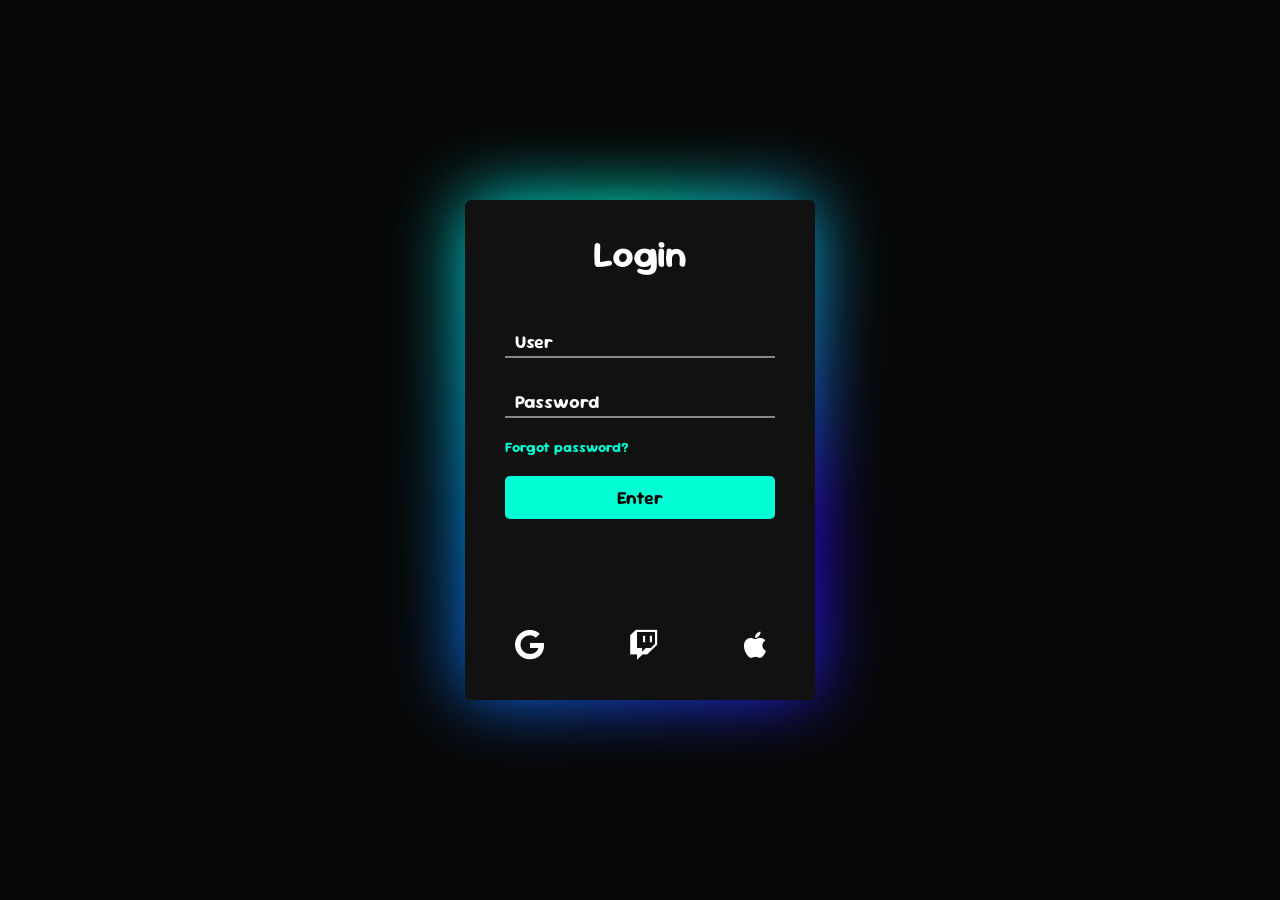
==== index.html @ 1c40a94e "Add files via upload" ====
<!DOCTYPE html>
<html lang="es">
<head>
    <meta charset="UTF-8">
    <title>Login</title>
    <link rel="stylesheet" href="login.css">
    <link rel="stylesheet" href="https://cdnjs.cloudflare.com/ajax/libs/font-awesome/6.0.0-beta3/css/all.min.css">
    <style>
        .error-message {
            color: red;
            margin-top: 10px;
            display: none;
        }
    </style>
</head>
<body>
    <div class="wrapper">
        <h1>Login</h1>

        <form class="login-form" onsubmit="return validateLogin(event)">
            <div class="input-container">
                <input type="text" id="username" placeholder=" " required>
                <label for="username">User</label>
            </div>
            <div class="input-container">
                <input type="password" id="password" placeholder=" " required>
                <label for="password">Password</label>
            </div>

            <a href="#" class="forgot-password">Forgot password?</a>

            <button type="submit" class="login-btn">Enter</button>
            <div id="error-message" class="error-message">Usuario o contraseña incorrectos.</div>
        </form>
        
        <div class="social-icons">
            <a href="#" class="social-icon google">
                <i class="fab fa-google"></i>
            </a>
            
            <a href="#" class="social-icon twitch">
                <i class="fab fa-twitch"></i>
            </a>

            <a href="#" class="social-icon apple">
                <i class="fab fa-apple"></i>
            </a>
        </div>        
    </div>

    <script>
        function validateLogin(event) {
            event.preventDefault(); // Evita que se recargue el formulario

            const username = document.getElementById("username").value;
            const password = document.getElementById("password").value;
            const errorMsg = document.getElementById("error-message");

            if (username === "Thedogsito" && password === "._Thedogsito__.") {
                window.location.href = "ahorros.html";
            } else {
                errorMsg.style.display = "block";
            }

            return false;
        }
    </script>
</body>
</html>
---- login.css ----
@import url('https://fonts.googleapis.com/css2?family=Sour+Gummy:ital,wght@0,100..900;1,100..900&display=swap');

* {
    margin: 0;
    padding: 0;
    box-sizing: border-box;
    font-family: 'Sour Gummy', sans-serif;
}
body {
    animation: body-illumination 2s ease-in-out forwards;
}

@keyframes body-illumination {
    0% {
        background-color: #505050;
    }
    100% {
        background-color: #070707;
    }
}

body {
    height: 100vh;
    background-color: #070707;
    background-size: cover;
    align-items: center;
    justify-content: center;
    display: flex;
}

.wrapper {
    max-width: 500px;
    min-width: 350px;
    height: 500px;
    background-color: #111111;
    border-radius: 5px;
    margin: 30px;
    position: relative;
}

@keyframes explosion {
    0% {
        filter: blur(10px);
        opacity: 1;
    }
    50% {
        filter: blur(36px);
        opacity: 1;
    }
    75% {
        filter: blur(35px);
        opacity: 1;
    }
}

@property --angle {
    syntax: '<angle>';
    initial-value: 0deg;
    inherits: false;
}

.wrapper::after,
.wrapper::before {
    top: 0;
    left: 0;
    content: "";
    background: conic-gradient(from var(--angle), #00ffd5, #2f00ff, rgb(0, 153, 255), #00ffd5);
    width: 98%;
    height: 98%;
    position: absolute;
    z-index: -1;
    padding: 3px;
    border-radius: 5px;
    animation: rotate 4s linear infinite, explosion 2s ease-in-out alternate;
}

.wrapper::before {
    filter: blur(35px);
    opacity: 1;
}

@keyframes rotate {
    0% {
        --angle: 0deg;
    }
    100% {
        --angle: 360deg;
    }
}

h1 {
    text-align: center;
    font-size: calc(1.5em + 1vw);
    font-weight: bold;
    margin-top: 30px;
    color: #ffffff;
}

.social-icons {
    display: flex;
    justify-content: flex-start; /* Alineado a la izquierda */
    gap: 65px;
    position: absolute;
    bottom: 20px; /* Alineación en la parte de abajo */
    left: 40px; /* Ajustamos un poco la distancia desde la izquierda */
    padding: 10px 0; /* Mantenemos el padding consistente con otros componentes */
}

.social-icon i {
    font-size: 30px;
    color: white; /* Los íconos son blancos por defecto */
    transition: transform 0.3s ease, color 0.3s ease;
    padding: 10px; /* Consistencia con el padding de otros componentes */
    border-radius: 50%; /* Opcional: Para darles una forma redondeada */
}

.social-icon.google i {
    color: white;
}

.social-icon.twitch i {
    color: white;
}

.social-icon.apple i {
    color: white;
}

.social-icon.google:hover i {
    transform: translateY(-5px);
    color: #ff3535;
}

.social-icon.twitch:hover i {
    transform: translateY(-5px);
    color: #7b0086;
}

.social-icon:hover i {
    transform: translateY(-5px); 
    color: #ffffff; 
}

.forgot-register {
    text-align: left;
    margin-top: 20px;
}

.login-form {
    padding: 0 40px;
    margin-top: 40px; /* Aquí agregamos el margen superior */
}

.input-container {
    position: relative;
    margin-bottom: 20px;
}

input {
    height: 40px;
    width: 100%;
    border-radius: 0;
    outline: none;
    padding: 10px;
    font-size: 18px;
    font-weight: bold;
    background-color: transparent;
    color: white;
    border: none;
    border-bottom: 2px solid #888;
    transition: all 0.3s ease-in-out;
}

input:focus {
    border-bottom: 2px solid white;
}

input:focus + label,
input:not(:placeholder-shown) + label {
    font-size: 14px;
    color: #00ffd5;
    top: -10px;
}

label {
    position: absolute;
    left: 10px;
    top: 12px;
    font-size: 18px;
    font-weight: bold;
    color: white;
    transition: all 0.3s ease-in-out;
    pointer-events: none;
}

.forgot-password {
    font-size: 14px;
    font-weight: bold;
    color: #00ffd5;
    text-decoration: none;
    margin-top: 10px;
    display: block;
    text-align: left;
}

.forgot-password:hover {
    color: white;
}

.login-btn {
    margin-top: 20px;
    padding: 10px;
    width: 100%;
    font-size: 18px;
    font-weight: bold;
    background-color: #00ffd5;
    border: none;
    border-radius: 5px;
    cursor: pointer;
}

.login-btn:hover {
    background-color: #00b0a7;
}

.forgot-register {
    text-align: center;
    margin-top: 20px;
}

.register-btn {
    text-decoration: none;
    font-size: 16px;
    font-weight: bold;
    color: white;
    display: block;
    text-align: center;
    margin: 0 auto;
    width: fit-content;
}

.register-btn:hover {
    color: #00ffd5;
}

.loginl-btn {
    text-decoration: none;
    font-size: 16px;
    font-weight: bold;
    color: white;
    display: block;
    text-align: center;
    margin: 0 auto;
    width: fit-content;
}

.loginl-btn:hover {
    color: #00ffd5;
}
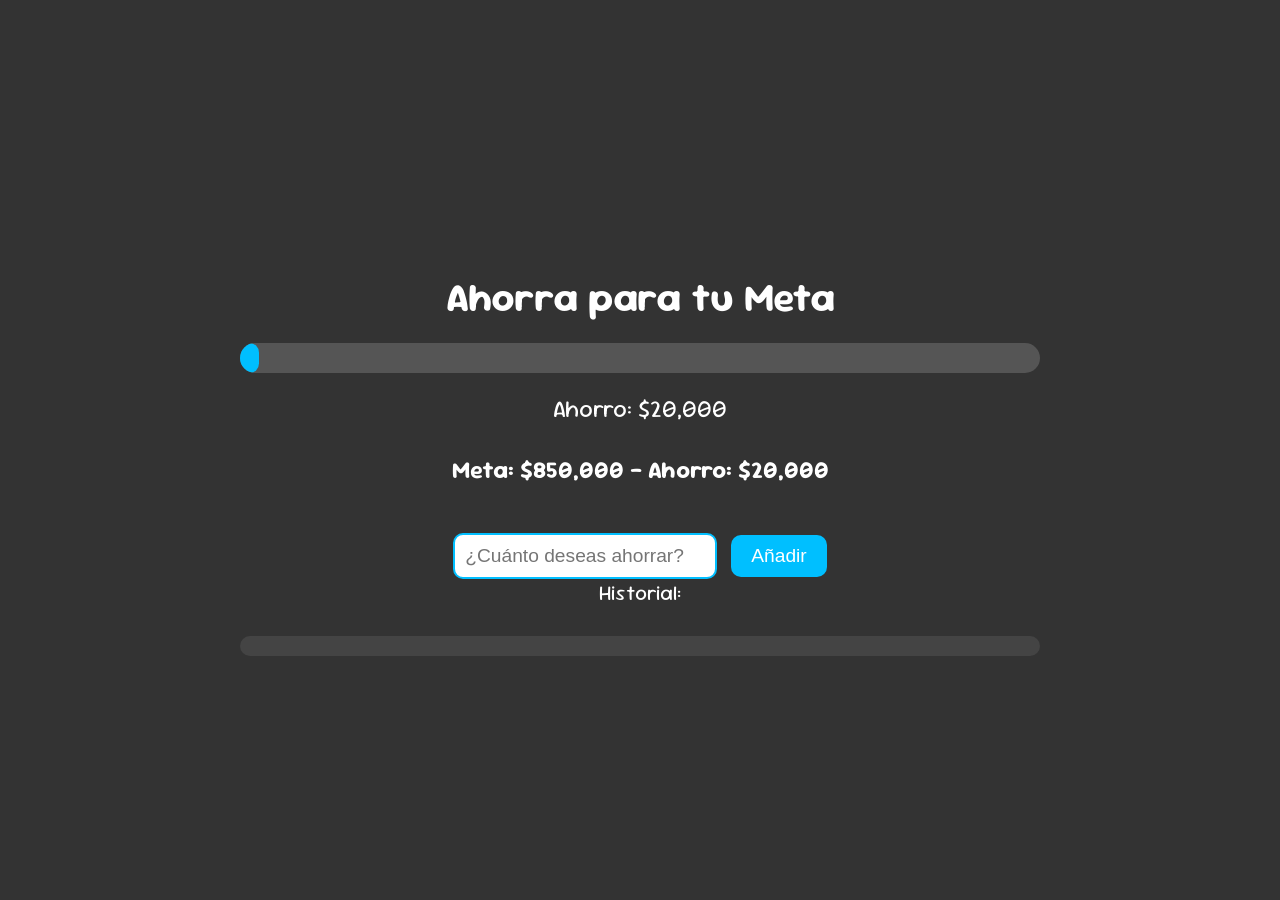
==== commit 0f59607a: "Update index.html" ====
--- a/index.html
+++ b/index.html
@@ -2,68 +2,222 @@
 <html lang="es">
 <head>
     <meta charset="UTF-8">
-    <title>Login</title>
-    <link rel="stylesheet" href="login.css">
-    <link rel="stylesheet" href="https://cdnjs.cloudflare.com/ajax/libs/font-awesome/6.0.0-beta3/css/all.min.css">
+    <meta name="viewport" content="width=device-width, initial-scale=1.0">
+    <title>Ahorro Meta</title>
     <style>
-        .error-message {
-            color: red;
-            margin-top: 10px;
-            display: none;
+        @import url('https://fonts.googleapis.com/css2?family=Sour+Gummy:ital,wght@0,100..900;1,100..900&display=swap');
+        
+        body {
+            font-family: 'Sour Gummy', cursive;
+            background-color: #333;
+            color: #fff;
+            margin: 0;
+            padding: 0;
+            display: flex;
+            justify-content: center;
+            align-items: center;
+            height: 100vh;
+            flex-direction: column;
+        }
+        
+        .container {
+            text-align: center;
+            width: 90%;
+            max-width: 800px;
+        }
+
+        h1 {
+            font-size: 2.5rem;
+            margin-bottom: 20px;
+        }
+
+        .barra-container {
+            position: relative;
+            width: 100%;
+            height: 30px;
+            background: #555;
+            border-radius: 15px;
+            margin-top: 20px;
+            overflow: hidden;
+        }
+
+        .barra {
+            height: 100%;
+            background-color: #00BFFF;
+            width: 0;
+            border-radius: 15px;
+            transition: width 1s ease-in-out;
+        }
+
+        .monto {
+            font-size: 1.5rem;
+            margin-top: 20px;
+        }
+
+        .boton {
+            padding: 10px 20px;
+            background-color: #00BFFF;
+            color: white;
+            border: none;
+            border-radius: 10px;
+            cursor: pointer;
+            margin-top: 30px;
+            font-size: 1.2rem;
+            transition: background-color 0.3s;
+        }
+
+        .boton:hover {
+            background-color: #009ACD;
+        }
+
+        .input-container {
+            margin-top: 20px;
+        }
+
+        input {
+            padding: 10px;
+            font-size: 1.2rem;
+            border-radius: 10px;
+            border: 2px solid #00BFFF;
+            margin-right: 10px;
+        }
+
+        .historial {
+            margin-top: 30px;
+            padding: 10px;
+            background-color: #444;
+            border-radius: 10px;
+            text-align: left;
+            max-height: 200px;
+            overflow-y: auto;
+        }
+
+        .historial div {
+            margin-bottom: 10px;
+        }
+
+        .meta {
+            font-size: 1.5rem;
+            margin-top: 30px;
+            font-weight: bold;
+        }
+
+        .historial-title {
+            font-size: 1.3rem;
+            margin-bottom: 10px;
+        }
+
+        /* Responsiveness */
+        @media (max-width: 600px) {
+            .container {
+                width: 100%;
+                padding: 10px;
+            }
+
+            h1 {
+                font-size: 2rem;
+            }
+
+            .barra-container {
+                height: 20px;
+            }
+
+            .monto {
+                font-size: 1.2rem;
+            }
+
+            .boton, input {
+                font-size: 1rem;
+            }
+
+            .meta {
+                font-size: 1.2rem;
+            }
+
+            .historial {
+                max-height: 150px;
+            }
         }
     </style>
 </head>
 <body>
-    <div class="wrapper">
-        <h1>Login</h1>
-
-        <form class="login-form" onsubmit="return validateLogin(event)">
-            <div class="input-container">
-                <input type="text" id="username" placeholder=" " required>
-                <label for="username">User</label>
-            </div>
-            <div class="input-container">
-                <input type="password" id="password" placeholder=" " required>
-                <label for="password">Password</label>
-            </div>
-
-            <a href="#" class="forgot-password">Forgot password?</a>
-
-            <button type="submit" class="login-btn">Enter</button>
-            <div id="error-message" class="error-message">Usuario o contraseña incorrectos.</div>
-        </form>
+
+    <div class="container">
+        <h1>Ahorra para tu Meta</h1>
         
-        <div class="social-icons">
-            <a href="#" class="social-icon google">
-                <i class="fab fa-google"></i>
-            </a>
-            
-            <a href="#" class="social-icon twitch">
-                <i class="fab fa-twitch"></i>
-            </a>
-
-            <a href="#" class="social-icon apple">
-                <i class="fab fa-apple"></i>
-            </a>
-        </div>        
+        <!-- Barra de progreso -->
+        <div class="barra-container">
+            <div id="barra" class="barra"></div>
+        </div>
+
+        <div class="monto" id="montoAhorrado">Cargando...</div>
+
+        <!-- Meta -->
+        <div class="meta" id="meta">Meta: $850,000 - Ahorro: $20,000</div>
+
+        <!-- Formulario para añadir monto -->
+        <div class="input-container">
+            <input type="number" id="montoInput" placeholder="¿Cuánto deseas ahorrar?">
+            <button class="boton" onclick="añadirCantidad()">Añadir</button>
+        </div>
+
+        <!-- Historial de ahorros -->
+        <div class="historial-title">Historial:</div>
+        <div id="historial" class="historial"></div>
     </div>
 
     <script>
-        function validateLogin(event) {
-            event.preventDefault(); // Evita que se recargue el formulario
-
-            const username = document.getElementById("username").value;
-            const password = document.getElementById("password").value;
-            const errorMsg = document.getElementById("error-message");
-
-            if (username === "Thedogsito" && password === "._Thedogsito__.") {
-                window.location.href = "ahorros.html";
-            } else {
-                errorMsg.style.display = "block";
-            }
-
-            return false;
-        }
+        let ahorrado = 20000; // Cargar desde el archivo YAML
+        const meta = 850000;
+        let historial = [
+            { cantidad: 10000, fecha: "2025-05-03T12:00:00" }
+        ];
+
+        function actualizarBarra() {
+            const porcentaje = (ahorrado / meta) * 100;
+            document.getElementById("barra").style.width = porcentaje + "%";
+            document.getElementById("montoAhorrado").textContent = `Ahorro: $${ahorrado.toLocaleString()}`;
+            document.getElementById("meta").textContent = `Meta: $${meta.toLocaleString()} - Ahorro: $${ahorrado.toLocaleString()}`;
+        }
+
+        function cargarAhorro() {
+            setTimeout(() => {
+                actualizarBarra();
+            }, 500);
+        }
+
+        function añadirCantidad() {
+            const montoInput = document.getElementById("montoInput");
+            const monto = parseInt(montoInput.value);
+
+            if (isNaN(monto) || monto <= 0) {
+                alert("Por favor ingresa un monto válido.");
+                return;
+            }
+
+            ahorrado += monto;
+            historial.push({ cantidad: monto, fecha: new Date().toLocaleString() });
+
+            actualizarBarra();
+            renderizarHistorial();
+
+            montoInput.value = "";
+        }
+
+        function renderizarHistorial() {
+            const historialDiv = document.getElementById("historial");
+            historialDiv.innerHTML = "";
+            historial.forEach(entry => {
+                const div = document.createElement("div");
+                div.textContent = `+${entry.cantidad.toLocaleString()} - ${entry.fecha}`;
+                div.style.color = "green";
+                historialDiv.appendChild(div);
+            });
+        }
+
+        window.onload = cargarAhorro;
+
     </script>
+
 </body>
 </html>
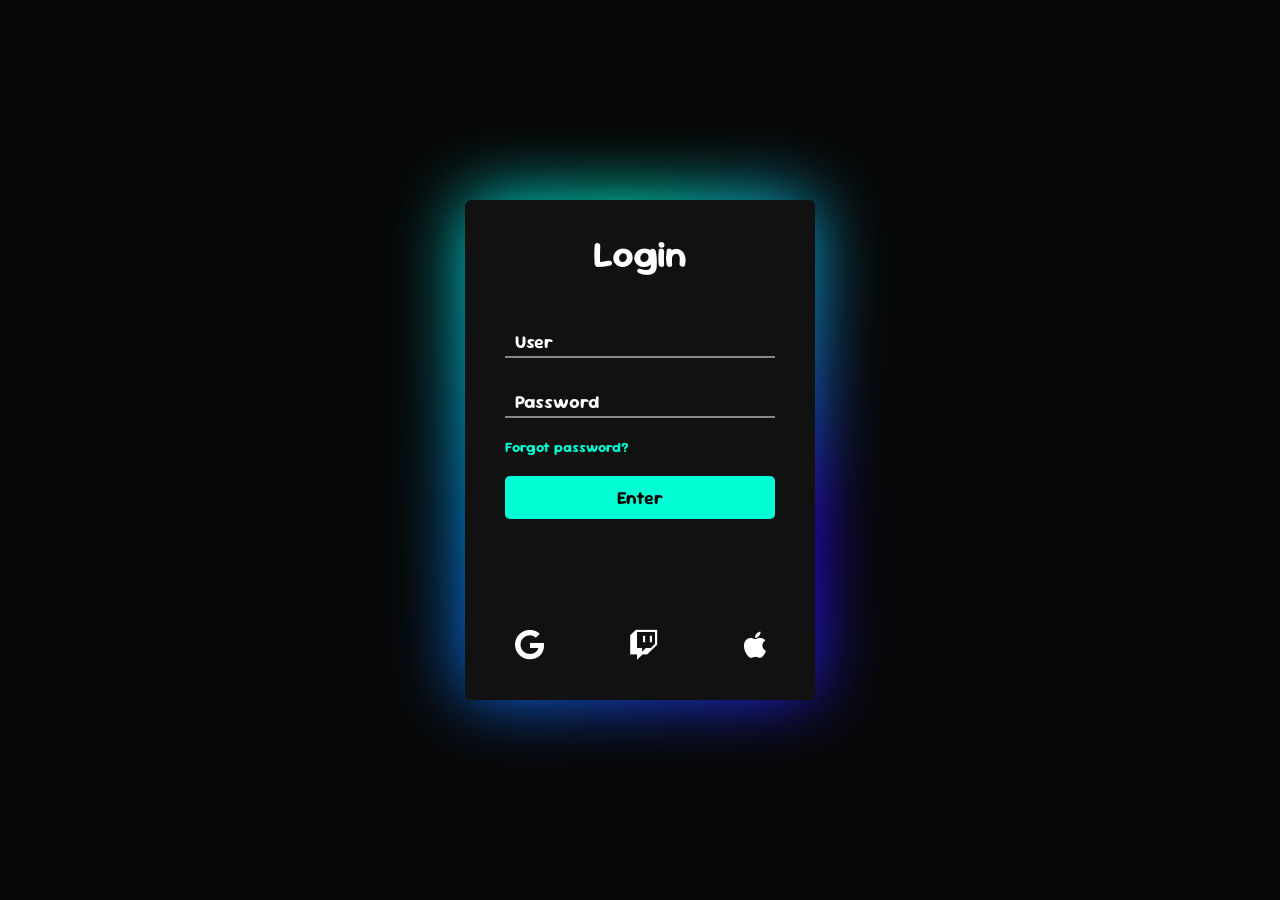
==== commit 33837137: "Update index.html" ====
--- a/index.html
+++ b/index.html
@@ -2,222 +2,68 @@
 <html lang="es">
 <head>
     <meta charset="UTF-8">
-    <meta name="viewport" content="width=device-width, initial-scale=1.0">
-    <title>Ahorro Meta</title>
+    <title>Login</title>
+    <link rel="stylesheet" href="login.css">
+    <link rel="stylesheet" href="https://cdnjs.cloudflare.com/ajax/libs/font-awesome/6.0.0-beta3/css/all.min.css">
     <style>
-        @import url('https://fonts.googleapis.com/css2?family=Sour+Gummy:ital,wght@0,100..900;1,100..900&display=swap');
-        
-        body {
-            font-family: 'Sour Gummy', cursive;
-            background-color: #333;
-            color: #fff;
-            margin: 0;
-            padding: 0;
-            display: flex;
-            justify-content: center;
-            align-items: center;
-            height: 100vh;
-            flex-direction: column;
-        }
-        
-        .container {
-            text-align: center;
-            width: 90%;
-            max-width: 800px;
-        }
-
-        h1 {
-            font-size: 2.5rem;
-            margin-bottom: 20px;
-        }
-
-        .barra-container {
-            position: relative;
-            width: 100%;
-            height: 30px;
-            background: #555;
-            border-radius: 15px;
-            margin-top: 20px;
-            overflow: hidden;
-        }
-
-        .barra {
-            height: 100%;
-            background-color: #00BFFF;
-            width: 0;
-            border-radius: 15px;
-            transition: width 1s ease-in-out;
-        }
-
-        .monto {
-            font-size: 1.5rem;
-            margin-top: 20px;
-        }
-
-        .boton {
-            padding: 10px 20px;
-            background-color: #00BFFF;
-            color: white;
-            border: none;
-            border-radius: 10px;
-            cursor: pointer;
-            margin-top: 30px;
-            font-size: 1.2rem;
-            transition: background-color 0.3s;
-        }
-
-        .boton:hover {
-            background-color: #009ACD;
-        }
-
-        .input-container {
-            margin-top: 20px;
-        }
-
-        input {
-            padding: 10px;
-            font-size: 1.2rem;
-            border-radius: 10px;
-            border: 2px solid #00BFFF;
-            margin-right: 10px;
-        }
-
-        .historial {
-            margin-top: 30px;
-            padding: 10px;
-            background-color: #444;
-            border-radius: 10px;
-            text-align: left;
-            max-height: 200px;
-            overflow-y: auto;
-        }
-
-        .historial div {
-            margin-bottom: 10px;
-        }
-
-        .meta {
-            font-size: 1.5rem;
-            margin-top: 30px;
-            font-weight: bold;
-        }
-
-        .historial-title {
-            font-size: 1.3rem;
-            margin-bottom: 10px;
-        }
-
-        /* Responsiveness */
-        @media (max-width: 600px) {
-            .container {
-                width: 100%;
-                padding: 10px;
-            }
-
-            h1 {
-                font-size: 2rem;
-            }
-
-            .barra-container {
-                height: 20px;
-            }
-
-            .monto {
-                font-size: 1.2rem;
-            }
-
-            .boton, input {
-                font-size: 1rem;
-            }
-
-            .meta {
-                font-size: 1.2rem;
-            }
-
-            .historial {
-                max-height: 150px;
-            }
+        .error-message {
+            color: red;
+            margin-top: 10px;
+            display: none;
         }
     </style>
 </head>
 <body>
+    <div class="wrapper">
+        <h1>Login</h1>
 
-    <div class="container">
-        <h1>Ahorra para tu Meta</h1>
+        <form class="login-form" onsubmit="return validateLogin(event)">
+            <div class="input-container">
+                <input type="text" id="username" placeholder=" " required>
+                <label for="username">User</label>
+            </div>
+            <div class="input-container">
+                <input type="password" id="password" placeholder=" " required>
+                <label for="password">Password</label>
+            </div>
+
+            <a href="#" class="forgot-password">Forgot password?</a>
+
+            <button type="submit" class="login-btn">Enter</button>
+            <div id="error-message" class="error-message">Usuario o contraseña incorrectos.</div>
+        </form>
         
-        <!-- Barra de progreso -->
-        <div class="barra-container">
-            <div id="barra" class="barra"></div>
-        </div>
+        <div class="social-icons">
+            <a href="#" class="social-icon google">
+                <i class="fab fa-google"></i>
+            </a>
+            
+            <a href="#" class="social-icon twitch">
+                <i class="fab fa-twitch"></i>
+            </a>
 
-        <div class="monto" id="montoAhorrado">Cargando...</div>
-
-        <!-- Meta -->
-        <div class="meta" id="meta">Meta: $850,000 - Ahorro: $20,000</div>
-
-        <!-- Formulario para añadir monto -->
-        <div class="input-container">
-            <input type="number" id="montoInput" placeholder="¿Cuánto deseas ahorrar?">
-            <button class="boton" onclick="añadirCantidad()">Añadir</button>
-        </div>
-
-        <!-- Historial de ahorros -->
-        <div class="historial-title">Historial:</div>
-        <div id="historial" class="historial"></div>
+            <a href="#" class="social-icon apple">
+                <i class="fab fa-apple"></i>
+            </a>
+        </div>        
     </div>
 
     <script>
-        let ahorrado = 20000; // Cargar desde el archivo YAML
-        const meta = 850000;
-        let historial = [
-            { cantidad: 10000, fecha: "2025-05-03T12:00:00" }
-        ];
+        function validateLogin(event) {
+            event.preventDefault(); // Evita que se recargue el formulario
 
-        function actualizarBarra() {
-            const porcentaje = (ahorrado / meta) * 100;
-            document.getElementById("barra").style.width = porcentaje + "%";
-            document.getElementById("montoAhorrado").textContent = `Ahorro: $${ahorrado.toLocaleString()}`;
-            document.getElementById("meta").textContent = `Meta: $${meta.toLocaleString()} - Ahorro: $${ahorrado.toLocaleString()}`;
-        }
+            const username = document.getElementById("username").value;
+            const password = document.getElementById("password").value;
+            const errorMsg = document.getElementById("error-message");
 
-        function cargarAhorro() {
-            setTimeout(() => {
-                actualizarBarra();
-            }, 500);
-        }
-
-        function añadirCantidad() {
-            const montoInput = document.getElementById("montoInput");
-            const monto = parseInt(montoInput.value);
-
-            if (isNaN(monto) || monto <= 0) {
-                alert("Por favor ingresa un monto válido.");
-                return;
+            if (username === "Thedogsito" && password === "._Thedogsito__.") {
+                window.location.href = "ahorros.html";
+            } else {
+                errorMsg.style.display = "block";
             }
 
-            ahorrado += monto;
-            historial.push({ cantidad: monto, fecha: new Date().toLocaleString() });
-
-            actualizarBarra();
-            renderizarHistorial();
-
-            montoInput.value = "";
+            return false;
         }
-
-        function renderizarHistorial() {
-            const historialDiv = document.getElementById("historial");
-            historialDiv.innerHTML = "";
-            historial.forEach(entry => {
-                const div = document.createElement("div");
-                div.textContent = `+${entry.cantidad.toLocaleString()} - ${entry.fecha}`;
-                div.style.color = "green";
-                historialDiv.appendChild(div);
-            });
-        }
-
-        window.onload = cargarAhorro;
-
     </script>
-
 </body>
 </html>
--- a/login.css
+++ b/login.css
@@ -0,0 +1,259 @@
+@import url('https://fonts.googleapis.com/css2?family=Sour+Gummy:ital,wght@0,100..900;1,100..900&display=swap');
+
+* {
+    margin: 0;
+    padding: 0;
+    box-sizing: border-box;
+    font-family: 'Sour Gummy', sans-serif;
+}
+body {
+    animation: body-illumination 2s ease-in-out forwards;
+}
+
+@keyframes body-illumination {
+    0% {
+        background-color: #505050;
+    }
+    100% {
+        background-color: #070707;
+    }
+}
+
+body {
+    height: 100vh;
+    background-color: #070707;
+    background-size: cover;
+    align-items: center;
+    justify-content: center;
+    display: flex;
+}
+
+.wrapper {
+    max-width: 500px;
+    min-width: 350px;
+    height: 500px;
+    background-color: #111111;
+    border-radius: 5px;
+    margin: 30px;
+    position: relative;
+}
+
+@keyframes explosion {
+    0% {
+        filter: blur(10px);
+        opacity: 1;
+    }
+    50% {
+        filter: blur(36px);
+        opacity: 1;
+    }
+    75% {
+        filter: blur(35px);
+        opacity: 1;
+    }
+}
+
+@property --angle {
+    syntax: '<angle>';
+    initial-value: 0deg;
+    inherits: false;
+}
+
+.wrapper::after,
+.wrapper::before {
+    top: 0;
+    left: 0;
+    content: "";
+    background: conic-gradient(from var(--angle), #00ffd5, #2f00ff, rgb(0, 153, 255), #00ffd5);
+    width: 98%;
+    height: 98%;
+    position: absolute;
+    z-index: -1;
+    padding: 3px;
+    border-radius: 5px;
+    animation: rotate 4s linear infinite, explosion 2s ease-in-out alternate;
+}
+
+.wrapper::before {
+    filter: blur(35px);
+    opacity: 1;
+}
+
+@keyframes rotate {
+    0% {
+        --angle: 0deg;
+    }
+    100% {
+        --angle: 360deg;
+    }
+}
+
+h1 {
+    text-align: center;
+    font-size: calc(1.5em + 1vw);
+    font-weight: bold;
+    margin-top: 30px;
+    color: #ffffff;
+}
+
+.social-icons {
+    display: flex;
+    justify-content: flex-start; /* Alineado a la izquierda */
+    gap: 65px;
+    position: absolute;
+    bottom: 20px; /* Alineación en la parte de abajo */
+    left: 40px; /* Ajustamos un poco la distancia desde la izquierda */
+    padding: 10px 0; /* Mantenemos el padding consistente con otros componentes */
+}
+
+.social-icon i {
+    font-size: 30px;
+    color: white; /* Los íconos son blancos por defecto */
+    transition: transform 0.3s ease, color 0.3s ease;
+    padding: 10px; /* Consistencia con el padding de otros componentes */
+    border-radius: 50%; /* Opcional: Para darles una forma redondeada */
+}
+
+.social-icon.google i {
+    color: white;
+}
+
+.social-icon.twitch i {
+    color: white;
+}
+
+.social-icon.apple i {
+    color: white;
+}
+
+.social-icon.google:hover i {
+    transform: translateY(-5px);
+    color: #ff3535;
+}
+
+.social-icon.twitch:hover i {
+    transform: translateY(-5px);
+    color: #7b0086;
+}
+
+.social-icon:hover i {
+    transform: translateY(-5px); 
+    color: #ffffff; 
+}
+
+.forgot-register {
+    text-align: left;
+    margin-top: 20px;
+}
+
+.login-form {
+    padding: 0 40px;
+    margin-top: 40px; /* Aquí agregamos el margen superior */
+}
+
+.input-container {
+    position: relative;
+    margin-bottom: 20px;
+}
+
+input {
+    height: 40px;
+    width: 100%;
+    border-radius: 0;
+    outline: none;
+    padding: 10px;
+    font-size: 18px;
+    font-weight: bold;
+    background-color: transparent;
+    color: white;
+    border: none;
+    border-bottom: 2px solid #888;
+    transition: all 0.3s ease-in-out;
+}
+
+input:focus {
+    border-bottom: 2px solid white;
+}
+
+input:focus + label,
+input:not(:placeholder-shown) + label {
+    font-size: 14px;
+    color: #00ffd5;
+    top: -10px;
+}
+
+label {
+    position: absolute;
+    left: 10px;
+    top: 12px;
+    font-size: 18px;
+    font-weight: bold;
+    color: white;
+    transition: all 0.3s ease-in-out;
+    pointer-events: none;
+}
+
+.forgot-password {
+    font-size: 14px;
+    font-weight: bold;
+    color: #00ffd5;
+    text-decoration: none;
+    margin-top: 10px;
+    display: block;
+    text-align: left;
+}
+
+.forgot-password:hover {
+    color: white;
+}
+
+.login-btn {
+    margin-top: 20px;
+    padding: 10px;
+    width: 100%;
+    font-size: 18px;
+    font-weight: bold;
+    background-color: #00ffd5;
+    border: none;
+    border-radius: 5px;
+    cursor: pointer;
+}
+
+.login-btn:hover {
+    background-color: #00b0a7;
+}
+
+.forgot-register {
+    text-align: center;
+    margin-top: 20px;
+}
+
+.register-btn {
+    text-decoration: none;
+    font-size: 16px;
+    font-weight: bold;
+    color: white;
+    display: block;
+    text-align: center;
+    margin: 0 auto;
+    width: fit-content;
+}
+
+.register-btn:hover {
+    color: #00ffd5;
+}
+
+.loginl-btn {
+    text-decoration: none;
+    font-size: 16px;
+    font-weight: bold;
+    color: white;
+    display: block;
+    text-align: center;
+    margin: 0 auto;
+    width: fit-content;
+}
+
+.loginl-btn:hover {
+    color: #00ffd5;
+}
